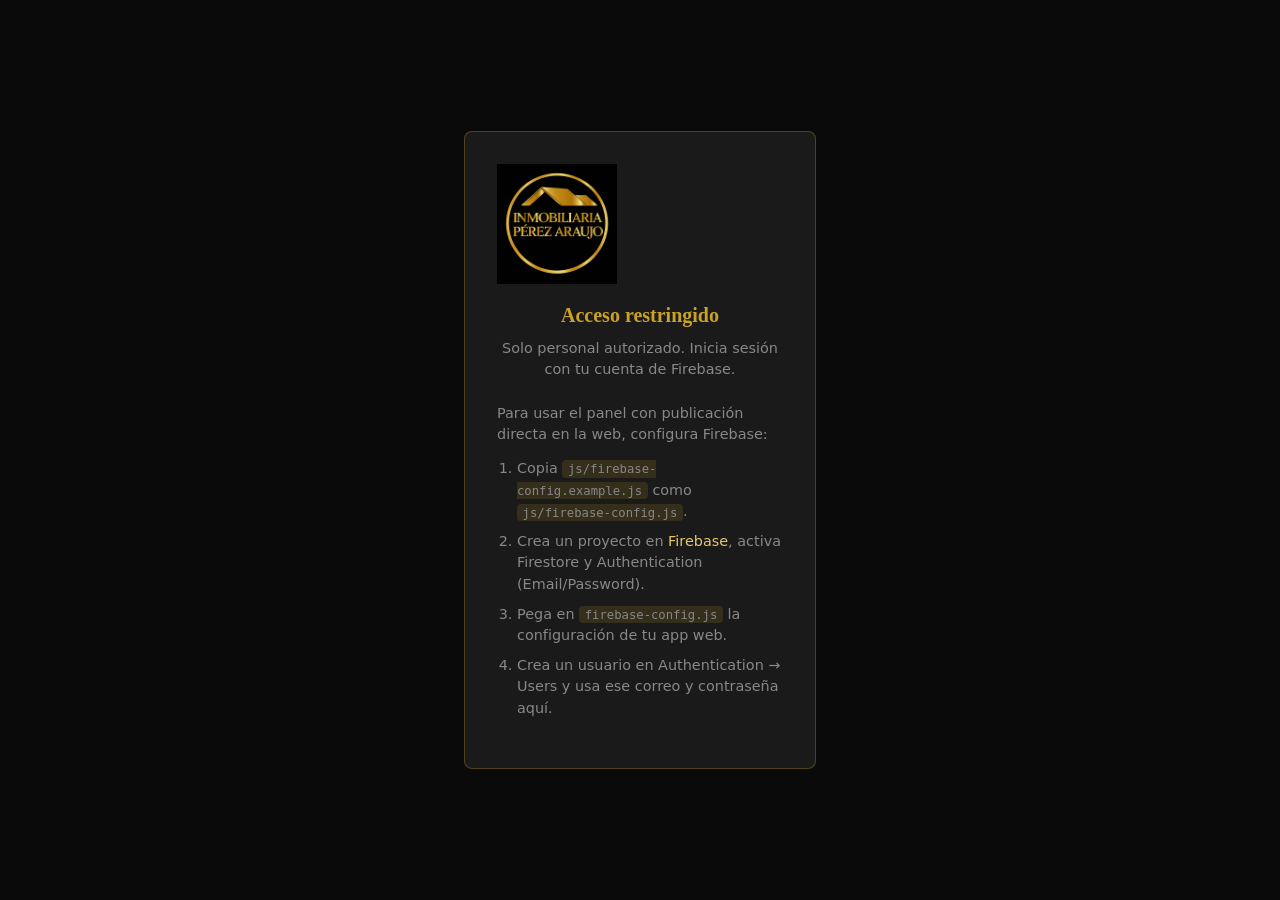
==== pnl-a8f3k2m9.html @ 67e4ae19 "Primer Commit" ====
<!DOCTYPE html>
<html lang="es">
<head>
  <meta charset="UTF-8">
  <meta name="viewport" content="width=device-width, initial-scale=1, viewport-fit=cover">
  <meta name="theme-color" content="#0a0a0a">
  <meta name="robots" content="noindex, nofollow">
  <title>Panel | Inmobiliaria</title>
  <link rel="icon" type="image/png" href="image/logo/PerezAraujoLogo.png">
  <link rel="stylesheet" href="css/styles.css">
  <link rel="stylesheet" href="css/admin.css">
</head>
<body class="admin-body">
  <div id="admin-login" class="admin-login">
    <div class="admin-login__box">
      <img src="image/logo/PerezAraujoLogo.png" alt="" class="admin-login__logo" width="120" height="60">
      <h1 class="admin-login__titulo">Acceso restringido</h1>
      <p class="admin-login__texto">Solo personal autorizado. Inicia sesión con tu cuenta de Firebase.</p>

      <div id="login-firebase-aviso" class="admin-login__aviso oculto">
        <p>Para usar el panel con publicación directa en la web, configura Firebase:</p>
        <ol class="admin-login__pasos">
          <li>Copia <code>js/firebase-config.example.js</code> como <code>js/firebase-config.js</code>.</li>
          <li>Crea un proyecto en <a href="https://console.firebase.google.com" target="_blank" rel="noopener">Firebase</a>, activa Firestore y Authentication (Email/Password).</li>
          <li>Pega en <code>firebase-config.js</code> la configuración de tu app web.</li>
          <li>Crea un usuario en Authentication → Users y usa ese correo y contraseña aquí.</li>
        </ol>
      </div>

      <form id="form-login" class="admin-login__form oculto">
        <label class="label" for="admin-email">Correo</label>
        <input type="email" id="admin-email" class="input" placeholder="correo@ejemplo.com" required autocomplete="email">
        <label class="label" for="admin-password">Contraseña</label>
        <input type="password" id="admin-password" class="input" placeholder="Contraseña" required autocomplete="current-password">
        <button type="submit" class="btn">Entrar</button>
      </form>
      <p id="login-error" class="admin-login__error oculto"></p>
    </div>
  </div>

  <div id="admin-panel" class="admin-panel oculto">
    <header class="admin-header">
      <img src="image/logo/PerezAraujoLogo.png" alt="Pérez Araujo" class="admin-header__logo" width="100" height="50">
      <div class="admin-header__links">
        <a href="index.html" target="_blank" rel="noopener" class="btn btn--sec">Ver web</a>
        <button type="button" id="admin-cerrar" class="btn btn--sec">Cerrar sesión</button>
      </div>
    </header>

    <main class="admin-main">
      <section class="admin-section">
        <h2>Publicar nueva propiedad</h2>
        <p class="admin-info">Los clientes envían el formulario por WhatsApp; tú subes aquí la información, imágenes y videos.</p>
        <form id="form-nueva-propiedad" class="admin-form">
          <label class="label" for="adm-titulo">Título *</label>
          <input type="text" id="adm-titulo" name="titulo" class="input" placeholder="Ej: Casa 3 habitaciones con jardín" required>

          <label class="label" for="adm-tipo">Tipo *</label>
          <select id="adm-tipo" name="tipo" class="input" required>
            <option value="">Seleccione</option>
            <option value="venta">Venta</option>
            <option value="arriendo">Arriendo</option>
          </select>

          <label class="label" id="adm-pais-label">País *</label>
          <div class="filtro-pais-wrap admin-pais-wrap" id="adm-pais-wrap">
            <input type="hidden" name="pais" id="adm-pais" value="Colombia">
            <button type="button" class="filtro-pais-trigger input" id="adm-pais-trigger" aria-haspopup="listbox" aria-expanded="false">
              <span class="filtro-pais-trigger-content" id="adm-pais-trigger-content">
                <img src="https://flagcdn.com/co.svg" alt="" class="filtro-pais-flag" width="24" height="18" aria-hidden="true">
                <span>Colombia</span>
              </span>
            </button>
            <div class="filtro-pais-list oculto" id="adm-pais-list" role="listbox"></div>
          </div>

          <div class="admin-colombia-ubicacion" id="adm-colombia-ubicacion">
            <label class="label" for="adm-departamento">Departamento *</label>
            <select id="adm-departamento" name="departamento" class="input">
              <option value="">Seleccione</option>
            </select>
            <label class="label" for="adm-municipio">Municipio *</label>
            <select id="adm-municipio" name="municipio" class="input">
              <option value="">Seleccione</option>
            </select>
          </div>

          <label class="label" for="adm-precio">Precio</label>
          <input type="text" id="adm-precio" name="precio" class="input" placeholder="Ej: $ 180.000.000 o $ 1.200.000 / mes">

          <label class="label" for="adm-descripcion">Descripción *</label>
          <textarea id="adm-descripcion" name="descripcion" class="input input-area" rows="3" placeholder="Breve descripción de la propiedad..." required></textarea>

          <label class="label" for="adm-imagenes">URLs de imágenes</label>
          <textarea id="adm-imagenes" name="imagenes" class="input input-area" rows="3" placeholder="Una URL por línea (Imgur, Google Photos, o «Copiar dirección de imagen» desde redes)."></textarea>
          <p class="admin-hint">Una URL por línea. La primera es la imagen principal.</p>

          <label class="label" for="adm-video">URL de video (YouTube)</label>
          <input type="url" id="adm-video" name="video" class="input" placeholder="Ej: https://youtu.be/abc123">

          <button type="submit" class="btn btn-enviar">Añadir propiedad</button>
        </form>
      </section>

      <section class="admin-section">
        <h2>Propiedades publicadas</h2>
        <p class="admin-info">Con Firebase configurado, los cambios se ven en la web al instante. También puedes exportar a <code>js/datos.js</code> como respaldo.</p>
        <div class="admin-actions">
          <button type="button" id="btn-exportar" class="btn">Copiar datos para datos.js</button>
        </div>
        <div id="admin-listado" class="admin-listado"></div>
        <div id="admin-exportar-box" class="admin-exportar oculto">
          <label class="label">Contenido para pegar en js/datos.js</label>
          <textarea id="admin-exportar-text" class="input input-area" rows="12" readonly></textarea>
          <p class="admin-hint">Copia todo, abre js/datos.js y reemplaza todo el archivo. Guarda y actualiza la web.</p>
        </div>
      </section>
    </main>
  </div>

  <script src="js/datos.js"></script>
  <script src="js/colombia-data.js"></script>
  <script src="js/PaisesBanderas-data.js"></script>
  <!-- Firebase: opcional. Copia firebase-config.example.js a firebase-config.js y rellena tu proyecto. -->
  <script src="js/firebase-config.js"></script>
  <script src="https://www.gstatic.com/firebasejs/10.7.1/firebase-app-compat.js"></script>
  <script src="https://www.gstatic.com/firebasejs/10.7.1/firebase-auth-compat.js"></script>
  <script src="https://www.gstatic.com/firebasejs/10.7.1/firebase-firestore-compat.js"></script>
  <script src="js/firebase-app.js"></script>
  <script src="js/admin.js"></script>
</body>
</html>
---- css/styles.css ----
/* Inmobiliaria Pérez Araujo - Mobile first, negro y dorado */

:root {
  --negro: #0a0a0a;
  --negro-suave: #1a1a1a;
  --dorado: #c9a227;
  --dorado-claro: #e5c76b;
  --dorado-oscuro: #9a7b1a;
  --blanco: #f5f5f5;
  --gris: #888;
  --touch-min: 44px;
  --radio: 8px;
  --sombra: 0 2px 12px rgba(0,0,0,0.4);
}

*,
*::before,
*::after {
  box-sizing: border-box;
}

html {
  font-size: 16px;
  -webkit-text-size-adjust: 100%;
  scroll-behavior: smooth;
}

body {
  margin: 0;
  font-family: 'Source Sans 3', system-ui, sans-serif;
  background: var(--negro);
  color: var(--blanco);
  line-height: 1.5;
  min-height: 100vh;
  display: flex;
  flex-direction: column;
}

img {
  max-width: 100%;
  height: auto;
  display: block;
}

a {
  color: var(--dorado);
  text-decoration: none;
}
a:hover, a:focus-visible {
  color: var(--dorado-claro);
  text-decoration: underline;
}

/* Header */
.header {
  position: sticky;
  top: 0;
  z-index: 10;
  background: var(--negro);
  border-bottom: 1px solid rgba(201, 162, 39, 0.3);
  padding: 1rem;
  display: flex;
  flex-direction: column;
  align-items: center;
  justify-content: center;
  gap: 0.75rem;
}

.logo-link {
  flex-shrink: 0;
  text-decoration: none;
  display: block;
  text-align: center;
}
.logo {
  max-height: 160px;
  width: auto;
  margin: 0 auto;
  display: block;
  border-radius: 16px;
  border: 2px solid #1a1a1a;
  box-shadow:
    0 8px 24px rgba(0, 0, 0, 0.7),
    0 4px 12px rgba(0, 0, 0, 0.5),
    -2px -2px 8px rgba(255, 255, 255, 0.04),
    inset 0 1px 0 rgba(255, 255, 255, 0.03);
}

.nav {
  display: flex;
  gap: 0.5rem;
  justify-content: center;
}
.nav a {
  padding: 0.5rem 0.75rem;
  min-height: var(--touch-min);
  display: inline-flex;
  align-items: center;
  font-weight: 600;
  font-size: 0.95rem;
}

/* Main */
.main {
  flex: 1;
  padding: 1rem;
  padding-bottom: 5rem;
}
.main-form {
  max-width: 28rem;
  margin: 0 auto;
}

/* Hero */
.hero {
  text-align: center;
  padding: 1.5rem 0 2rem;
  border-bottom: 1px solid rgba(201, 162, 39, 0.2);
}
.hero h1 {
  font-family: 'Libre Baskerville', serif;
  font-size: 1.75rem;
  color: var(--dorado);
  margin: 0 0 0.5rem;
}
.hero p {
  margin: 0;
  color: var(--gris);
  font-size: 1rem;
}
.hero-chico .hero h1 { font-size: 1.5rem; }
.hero-chico { padding: 1rem 0 1.5rem; }

/* Video YouTube (reproductor incrustado) */
.video-youtube {
  margin: 1rem 0 1.5rem;
}
.video-youtube__wrap {
  position: relative;
  width: 100%;
  max-width: 640px;
  margin: 0 auto;
  aspect-ratio: 16 / 9;
  border-radius: var(--radio);
  overflow: hidden;
  background: var(--negro-suave);
  box-shadow: var(--sombra);
}
.video-youtube__iframe {
  position: absolute;
  top: 0;
  left: 0;
  width: 100%;
  height: 100%;
  border: none;
}
.video-youtube__link {
  display: block;
  text-decoration: none;
  color: var(--blanco);
  max-width: 640px;
  margin: 0 auto;
}
.video-youtube__link:hover {
  color: var(--dorado-claro);
}
.video-youtube__link:hover .video-youtube__play {
  background: rgba(201, 162, 39, 0.95);
  transform: scale(1.1);
}
.video-youtube__thumb {
  display: block;
  width: 100%;
  height: 100%;
  object-fit: cover;
}
.video-youtube__play {
  position: absolute;
  top: 50%;
  left: 50%;
  transform: translate(-50%, -50%);
  width: 68px;
  height: 68px;
  border-radius: 50%;
  background: rgba(255, 0, 0, 0.9);
  color: #fff;
  display: flex;
  align-items: center;
  justify-content: center;
  font-size: 1.75rem;
  padding-left: 6px;
  transition: background 0.2s, transform 0.2s;
}
.video-youtube__label {
  display: block;
  text-align: center;
  font-size: 0.9rem;
  margin-top: 0.5rem;
}
.video-youtube.oculto {
  display: none;
}

/* Buscar / Filtros */
.buscar {
  margin-bottom: 1.5rem;
}
.buscar h2,
.listado h2,
.contacto h2 {
  font-family: 'Libre Baskerville', serif;
  font-size: 1.25rem;
  color: var(--dorado);
  margin: 0 0 1rem;
}

.filtros {
  display: grid;
  gap: 0.75rem;
}
.filtro-colombia-ubicacion {
  display: contents;
}
.filtro-colombia-ubicacion.oculto {
  display: none;
}
.filtro-pais-wrap {
  position: relative;
}
.filtro-pais-trigger {
  width: 100%;
  min-height: var(--touch-min);
  padding: 0.6rem 0.75rem;
  font-size: 1rem;
  font-family: inherit;
  color: var(--blanco);
  background: var(--negro-suave);
  border: 1px solid rgba(201, 162, 39, 0.4);
  border-radius: var(--radio);
  cursor: pointer;
  text-align: left;
  display: flex;
  align-items: center;
  -webkit-appearance: none;
  appearance: none;
  background-image: url("data:image/svg+xml,%3Csvg xmlns='http://www.w3.org/2000/svg' width='12' height='12' fill='%23c9a227' viewBox='0 0 16 16'%3E%3Cpath d='M8 11L3 6h10l-5 5z'/%3E%3C/svg%3E");
  background-repeat: no-repeat;
  background-position: right 0.75rem center;
  padding-right: 2.25rem;
}
.filtro-pais-trigger-content {
  display: flex;
  align-items: center;
  gap: 0.5rem;
}
.filtro-pais-flag {
  flex-shrink: 0;
  display: block;
  border-radius: 2px;
}
.filtro-pais-list {
  position: absolute;
  top: 100%;
  left: 0;
  right: 0;
  margin-top: 2px;
  max-height: 280px;
  overflow-y: auto;
  background: var(--negro-suave);
  border: 1px solid rgba(201, 162, 39, 0.4);
  border-radius: var(--radio);
  z-index: 10;
  box-shadow: var(--sombra);
}
.filtro-pais-item {
  display: flex;
  align-items: center;
  gap: 0.5rem;
  padding: 0.5rem 0.75rem;
  cursor: pointer;
  color: var(--blanco);
  font-size: 1rem;
  border-bottom: 1px solid rgba(255,255,255,0.06);
}
.filtro-pais-item:last-child {
  border-bottom: none;
}
.filtro-pais-item:hover {
  background: rgba(201, 162, 39, 0.15);
}
.label {
  display: block;
  font-size: 0.9rem;
  font-weight: 600;
  color: var(--blanco);
}
.input {
  width: 100%;
  min-height: var(--touch-min);
  padding: 0.6rem 0.75rem;
  font-size: 1rem;
  font-family: inherit;
  color: var(--blanco);
  background: var(--negro-suave);
  border: 1px solid rgba(201, 162, 39, 0.4);
  border-radius: var(--radio);
  -webkit-appearance: none;
  appearance: none;
  background-image: url("data:image/svg+xml,%3Csvg xmlns='http://www.w3.org/2000/svg' width='12' height='12' fill='%23c9a227' viewBox='0 0 16 16'%3E%3Cpath d='M8 11L3 6h10l-5 5z'/%3E%3C/svg%3E");
  background-repeat: no-repeat;
  background-position: right 0.75rem center;
  padding-right: 2.25rem;
}
select.input {
  cursor: pointer;
}
input.input {
  background-image: none;
  padding-right: 0.75rem;
}
.input::placeholder {
  color: var(--gris);
}
.input:focus {
  outline: 2px solid var(--dorado);
  outline-offset: 2px;
}

.input-area {
  min-height: 6rem;
  resize: vertical;
}

.btn {
  min-height: var(--touch-min);
  padding: 0.75rem 1.25rem;
  font-size: 1rem;
  font-weight: 600;
  font-family: inherit;
  color: var(--negro);
  background: var(--dorado);
  border: none;
  border-radius: var(--radio);
  cursor: pointer;
  display: inline-flex;
  align-items: center;
  justify-content: center;
  text-decoration: none;
  transition: background 0.2s, color 0.2s;
}
.btn:hover, .btn:focus-visible {
  background: var(--dorado-claro);
  color: var(--negro);
  outline: none;
}
.btn-buscar {
  margin-top: 0.25rem;
}

/* Listado propiedades */
.resultados-info {
  font-size: 0.9rem;
  color: var(--gris);
  margin: -0.5rem 0 1rem;
}

.grid-propiedades {
  display: grid;
  gap: 1rem;
}

.tarjeta {
  background: var(--negro-suave);
  border: 1px solid rgba(201, 162, 39, 0.25);
  border-radius: var(--radio);
  overflow: hidden;
  box-shadow: var(--sombra);
}
.tarjeta-imagen {
  aspect-ratio: 16/10;
  background: var(--negro);
  display: flex;
  align-items: center;
  justify-content: center;
  color: var(--gris);
  font-size: 2.5rem;
}
.tarjeta-cuerpo {
  padding: 1rem;
}
.tarjeta-tipo {
  font-size: 0.75rem;
  text-transform: uppercase;
  letter-spacing: 0.05em;
  color: var(--dorado);
  margin-bottom: 0.25rem;
}
.tarjeta-titulo {
  font-family: 'Libre Baskerville', serif;
  font-size: 1.1rem;
  margin: 0 0 0.5rem;
  color: var(--blanco);
}
.tarjeta-ubicacion {
  font-size: 0.9rem;
  color: var(--gris);
  margin-bottom: 0.5rem;
}
.tarjeta-precio {
  font-weight: 700;
  color: var(--dorado);
  margin-bottom: 0.5rem;
}
.tarjeta-video {
  display: inline-block;
  font-size: 0.9rem;
  color: var(--dorado-claro);
  margin-bottom: 0.75rem;
  text-decoration: none;
}
.tarjeta-video:hover {
  color: var(--dorado);
  text-decoration: underline;
}
.tarjeta .btn {
  width: 100%;
}

.oculto {
  display: none !important;
}

.sin-resultados {
  text-align: center;
  padding: 2rem 1rem;
  color: var(--gris);
}
.sin-resultados .btn {
  margin-top: 1rem;
}

/* Quiénes somos */
.quienes-somos {
  margin-top: 2rem;
  padding-top: 1.5rem;
  border-top: 1px solid rgba(201, 162, 39, 0.2);
}
.quienes-somos h2 {
  font-family: 'Libre Baskerville', serif;
  font-size: 1.25rem;
  color: var(--dorado);
  margin: 0 0 1rem;
}
.quienes-somos__texto {
  color: var(--blanco);
  font-size: 1rem;
  line-height: 1.5;
  margin: 0 0 1rem;
}
.quienes-somos__cta {
  color: var(--gris);
  font-size: 0.95rem;
  margin: 0 0 1rem;
}
.quienes-somos .btn {
  display: inline-block;
}
.quienes-somos__redes {
  margin-top: 1.5rem;
}

/* Contacto (reservado para otras páginas si se necesita) */
.contacto {
  margin-top: 2rem;
  padding-top: 1.5rem;
  border-top: 1px solid rgba(201, 162, 39, 0.2);
}
.contacto-links {
  display: flex;
  flex-direction: column;
  gap: 0.75rem;
}
.contacto-item {
  min-height: var(--touch-min);
  display: flex;
  align-items: center;
  gap: 0.75rem;
  padding: 0.5rem 0;
  color: var(--blanco);
  text-decoration: none;
  border-radius: var(--radio);
}
.contacto-item:hover, .contacto-item:focus-visible {
  color: var(--dorado-claro);
  text-decoration: none;
  background: rgba(201, 162, 39, 0.1);
}
.contacto-item .icon {
  font-size: 1.25rem;
  width: 2rem;
  text-align: center;
}
.contacto-whatsapp {
  color: var(--dorado);
  font-weight: 600;
}

/* FAB WhatsApp */
.fab-whatsapp {
  position: fixed;
  bottom: 1.25rem;
  right: 1.25rem;
  width: 56px;
  height: 56px;
  border-radius: 50%;
  background: #25d366;
  color: #fff;
  display: flex;
  align-items: center;
  justify-content: center;
  font-size: 1.75rem;
  box-shadow: 0 4px 16px rgba(37, 211, 102, 0.5);
  z-index: 20;
  text-decoration: none;
  transition: transform 0.2s, box-shadow 0.2s;
}
.fab-whatsapp span {
  font-size: 0;
  line-height: 0;
}
.fab-whatsapp::after {
  content: "💬";
  font-size: 1.75rem;
}
.fab-whatsapp:hover, .fab-whatsapp:focus-visible {
  transform: scale(1.05);
  box-shadow: 0 6px 20px rgba(37, 211, 102, 0.6);
  color: #fff;
  text-decoration: none;
}

/* Botón instalar app (Android / navegadores que soportan PWA) */
.install-btn {
  position: fixed;
  top: 0.75rem;
  right: 1.25rem;
  min-height: 32px;
  padding: 0.4rem 0.9rem;
  border-radius: 999px;
  border: none;
  background: linear-gradient(135deg, var(--dorado-claro), var(--dorado-oscuro));
  color: var(--negro);
  font-weight: 700;
  font-size: 0.85rem;
  box-shadow: 0 3px 10px rgba(0, 0, 0, 0.55);
  display: flex;
  align-items: center;
  justify-content: center;
  z-index: 25;
}
.install-btn:hover,
.install-btn:focus-visible {
  background: linear-gradient(135deg, var(--dorado), var(--dorado-oscuro));
  color: var(--negro);
  outline: none;
}

/* Banner instrucciones iOS */
.ios-install-banner {
  position: fixed;
  top: 0;
  left: 0;
  right: 0;
  background: radial-gradient(circle at top, rgba(229, 199, 107, 0.35), rgba(10, 10, 10, 0.98));
  border-bottom: 1px solid rgba(229, 199, 107, 0.5);
  color: var(--blanco);
  padding: 0.75rem 1rem;
  display: flex;
  align-items: flex-start;
  justify-content: space-between;
  gap: 0.75rem;
  transform: translateY(-100%);
  transition: transform 0.3s ease-out;
  z-index: 30;
  font-size: 0.85rem;
}
.ios-install-banner--show {
  transform: translateY(0);
}
.ios-install-banner__content {
  max-width: 80%;
}
.ios-install-banner__title {
  margin: 0 0 0.25rem;
  font-weight: 700;
  color: var(--dorado-claro);
}
.ios-install-banner__steps {
  margin: 0;
  padding-left: 1.1rem;
}
.ios-install-banner__steps li {
  margin-bottom: 0.15rem;
}
.ios-install-banner__close {
  border: none;
  background: transparent;
  color: var(--blanco);
  font-size: 0.85rem;
  font-weight: 600;
  padding: 0.2rem 0.4rem;
}

/* Footer */
.footer {
  background: var(--negro-suave);
  border-top: 1px solid rgba(201, 162, 39, 0.2);
  padding: 1.25rem 1rem;
  text-align: center;
}
.footer-logo {
  max-height: 140px;
  width: auto;
  margin: 0 auto 0.75rem;
  opacity: 0.9;
  display: block;
  border-radius: 16px;
  border: 2px solid #1a1a1a;
  box-shadow:
    0 8px 24px rgba(0, 0, 0, 0.7),
    0 4px 12px rgba(0, 0, 0, 0.5),
    -2px -2px 8px rgba(255, 255, 255, 0.04),
    inset 0 1px 0 rgba(255, 255, 255, 0.03);
}
.footer p {
  margin: 0;
  font-size: 0.85rem;
  color: var(--gris);
}

/* Form publicar */
.form-publicar {
  display: grid;
  gap: 0.75rem;
}
.form-publicar .label { margin-bottom: 0; }
.checkbox-label {
  display: flex;
  align-items: flex-start;
  gap: 0.5rem;
  font-size: 0.9rem;
  color: var(--blanco);
  cursor: pointer;
  margin: 0.25rem 0 0;
}
.checkbox-label input[type="checkbox"] {
  margin-top: 0.25rem;
  width: 1.1rem;
  height: 1.1rem;
  accent-color: var(--dorado);
  flex-shrink: 0;
}
.checkbox-label a {
  color: var(--dorado-claro);
  text-decoration: underline;
}
.checkbox-label a:hover {
  color: var(--dorado);
}
.form-nota {
  font-size: 0.9rem;
  color: var(--gris);
  margin: 0.5rem 0 0;
}
.btn-enviar {
  margin-top: 0.5rem;
}

/* Tablet y desktop */
@media (min-width: 600px) {
  .header {
    flex-direction: row;
    justify-content: center;
    position: relative;
  }
  .header .nav {
    position: absolute;
    right: 1rem;
    top: 50%;
    transform: translateY(-50%);
  }
  .logo {
    max-height: 140px;
  }
  .main {
    padding: 1.5rem 2rem 6rem;
    max-width: 900px;
    margin: 0 auto;
  }
  .hero h1 { font-size: 2rem; }
  .grid-propiedades {
    grid-template-columns: repeat(2, 1fr);
  }
  .filtros {
    grid-template-columns: 1fr 1fr auto;
    align-items: end;
  }
  .filtros .label { grid-column: span 1; }
  .filtros .input { grid-column: span 1; }
  .filtros #filtro-ciudad { grid-column: 1; }
  .filtros #filtro-municipio { grid-column: 2; }
  .filtros #filtro-tipo { grid-column: 1; }
  .filtros .btn-buscar { grid-column: 1 / -1; max-width: 12rem; }
}

@media (min-width: 900px) {
  .logo {
    max-height: 160px;
  }
  .footer-logo {
    max-height: 130px;
  }
  .grid-propiedades {
    grid-template-columns: repeat(3, 1fr);
  }
}
---- css/admin.css ----
/* Panel administrador - no enlazado desde la web */

.admin-body {
  background: var(--negro);
  min-height: 100vh;
}

.admin-login {
  display: flex;
  align-items: center;
  justify-content: center;
  min-height: 100vh;
  padding: 1.5rem;
}
.admin-login__box {
  max-width: 22rem;
  width: 100%;
  background: var(--negro-suave);
  border: 1px solid rgba(201, 162, 39, 0.3);
  border-radius: var(--radio);
  padding: 2rem;
  text-align: center;
}
.admin-login__logo {
  margin-bottom: 1rem;
  opacity: 0.95;
}
.admin-login__titulo {
  font-family: 'Libre Baskerville', serif;
  font-size: 1.25rem;
  color: var(--dorado);
  margin: 0 0 0.5rem;
}
.admin-login__texto {
  font-size: 0.9rem;
  color: var(--gris);
  margin: 0 0 1.5rem;
  line-height: 1.4;
}
.admin-login__form .label {
  text-align: left;
}
.admin-login__form .input {
  margin-bottom: 0.75rem;
}
.admin-login__form .btn {
  width: 100%;
  margin-top: 0.5rem;
}
.admin-login__error {
  color: #e74c3c;
  font-size: 0.9rem;
  margin-top: 1rem;
}
.admin-login__aviso {
  text-align: left;
  font-size: 0.9rem;
  color: var(--gris);
  line-height: 1.5;
  margin: 0 0 1rem;
}
.admin-login__aviso p {
  margin: 0 0 0.75rem;
}
.admin-login__pasos {
  margin: 0 0 0 1.25rem;
  padding: 0;
}
.admin-login__pasos li {
  margin-bottom: 0.5rem;
}
.admin-login__aviso code {
  background: rgba(201, 162, 39, 0.15);
  padding: 0.1rem 0.35rem;
  border-radius: 4px;
  font-size: 0.85em;
}
.admin-login__aviso a {
  color: var(--dorado-claro);
}
.admin-login__form.oculto {
  display: none;
}
.admin-login__aviso.oculto {
  display: none;
}

.admin-panel {
  max-width: 50rem;
  margin: 0 auto;
  padding-bottom: 3rem;
}
.admin-header {
  display: flex;
  align-items: center;
  justify-content: space-between;
  padding: 1rem 1.5rem;
  background: var(--negro-suave);
  border-bottom: 1px solid rgba(201, 162, 39, 0.2);
}
.admin-header__logo {
  height: 40px;
  width: auto;
}
.admin-header__links {
  display: flex;
  gap: 0.75rem;
}
.admin-header__links .btn {
  padding: 0.5rem 1rem;
  font-size: 0.9rem;
}

.admin-main {
  padding: 1.5rem;
}
.admin-section {
  margin-bottom: 2rem;
}
.admin-section h2 {
  font-family: 'Libre Baskerville', serif;
  font-size: 1.2rem;
  color: var(--dorado);
  margin: 0 0 0.75rem;
}
.admin-info {
  font-size: 0.9rem;
  color: var(--gris);
  margin: 0 0 1rem;
  line-height: 1.4;
}
.admin-info code {
  background: rgba(201, 162, 39, 0.15);
  padding: 0.15rem 0.4rem;
  border-radius: 4px;
  font-size: 0.85em;
}
.admin-form .label {
  margin-top: 0.5rem;
}
.admin-form .label:first-of-type {
  margin-top: 0;
}
.admin-form .input,
.admin-form .input-area {
  margin-bottom: 0.5rem;
}
.admin-form .btn-enviar {
  margin-top: 1rem;
}
.admin-hint {
  font-size: 0.8rem;
  color: var(--gris);
  margin: -0.25rem 0 0.5rem;
}
.admin-pais-wrap {
  margin-bottom: 0.5rem;
}
.admin-colombia-ubicacion.oculto {
  display: none;
}

.admin-actions {
  margin-bottom: 1rem;
}
.admin-listado {
  display: flex;
  flex-direction: column;
  gap: 0.75rem;
}
.admin-item {
  display: flex;
  align-items: center;
  gap: 1rem;
  padding: 0.75rem;
  background: var(--negro-suave);
  border: 1px solid rgba(201, 162, 39, 0.2);
  border-radius: var(--radio);
  flex-wrap: wrap;
}
.admin-item__preview {
  width: 80px;
  height: 56px;
  border-radius: 4px;
  overflow: hidden;
  background: rgba(0,0,0,0.3);
  flex-shrink: 0;
}
.admin-item__img {
  width: 100%;
  height: 100%;
  object-fit: cover;
}
.admin-item__sin-img {
  display: flex;
  align-items: center;
  justify-content: center;
  width: 100%;
  height: 100%;
  font-size: 0.7rem;
  color: var(--gris);
}
.admin-item__info {
  flex: 1;
  min-width: 0;
  font-size: 0.9rem;
  color: var(--blanco);
}
.admin-item__info strong {
  display: block;
  margin-bottom: 0.25rem;
}
.admin-item__video {
  font-size: 0.8rem;
  color: var(--dorado);
}
.admin-item__del {
  flex-shrink: 0;
  padding: 0.4rem 0.75rem;
  font-size: 0.85rem;
  background: rgba(231, 76, 60, 0.2);
  color: #e74c3c;
  border: 1px solid rgba(231, 76, 60, 0.4);
}
.admin-item__del:hover {
  background: rgba(231, 76, 60, 0.35);
}
.admin-vacio {
  color: var(--gris);
  font-size: 0.95rem;
  padding: 1rem 0;
}
.admin-exportar {
  margin-top: 1rem;
}
.admin-exportar .input-area {
  font-family: monospace;
  font-size: 0.8rem;
  margin-top: 0.5rem;
}

.btn--sec {
  background: transparent;
  border: 1px solid rgba(201, 162, 39, 0.5);
  color: var(--dorado-claro);
}
.btn--sec:hover {
  background: rgba(201, 162, 39, 0.15);
}
.btn--danger:hover {
  background: rgba(231, 76, 60, 0.35);
}
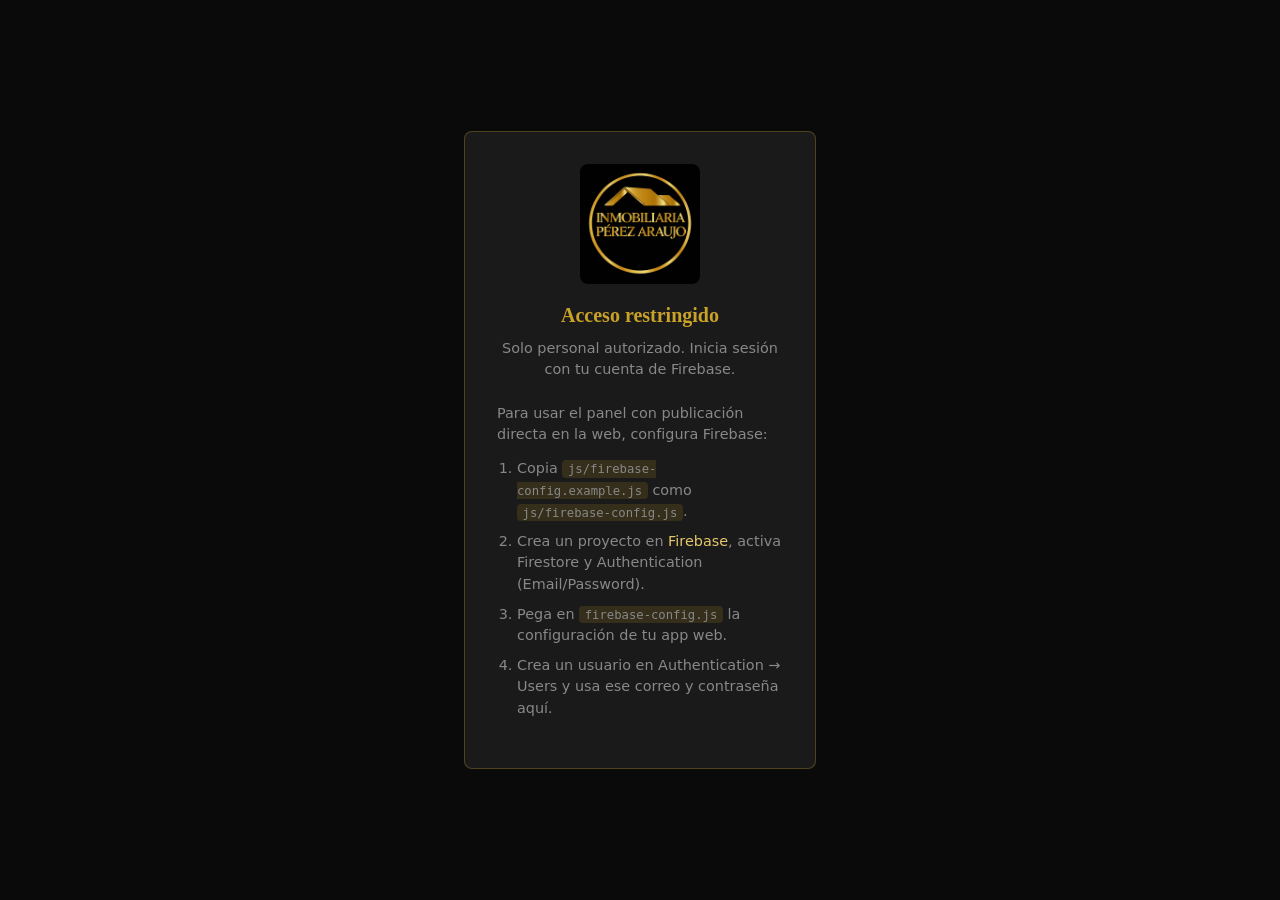
==== commit da982d02: "Segundo Commit" ====
--- a/pnl-a8f3k2m9.html
+++ b/pnl-a8f3k2m9.html
@@ -5,8 +5,13 @@
   <meta name="viewport" content="width=device-width, initial-scale=1, viewport-fit=cover">
   <meta name="theme-color" content="#0a0a0a">
   <meta name="robots" content="noindex, nofollow">
+  <meta name="apple-mobile-web-app-capable" content="yes">
+  <meta name="apple-mobile-web-app-status-bar-style" content="black-translucent">
+  <meta name="apple-mobile-web-app-title" content="Administrador">
   <title>Panel | Inmobiliaria</title>
   <link rel="icon" type="image/png" href="image/logo/PerezAraujoLogo.png">
+  <link rel="apple-touch-icon" href="image/logo/PerezAraujoLogo.png">
+  <link rel="manifest" href="manifest-admin.json">
   <link rel="stylesheet" href="css/styles.css">
   <link rel="stylesheet" href="css/admin.css">
 </head>
@@ -61,6 +66,11 @@
             <option value="venta">Venta</option>
             <option value="arriendo">Arriendo</option>
           </select>
+
+          <label class="checkbox-label admin-arriendo-por-dia-wrap oculto" id="adm-arriendo-por-dia-wrap">
+            <input type="checkbox" name="arriendo_por_dia" id="adm-arriendo-por-dia" value="1">
+            <span>Disponible por día (habitación, cabaña, apartamento temporal, etc.)</span>
+          </label>
 
           <label class="label" id="adm-pais-label">País *</label>
           <div class="filtro-pais-wrap admin-pais-wrap" id="adm-pais-wrap">
@@ -118,6 +128,8 @@
     </main>
   </div>
 
+  <button type="button" class="install-btn" id="admin-install-btn" aria-label="Instalar aplicación">Instalar app</button>
+
   <script src="js/datos.js"></script>
   <script src="js/colombia-data.js"></script>
   <script src="js/PaisesBanderas-data.js"></script>
@@ -128,5 +140,43 @@
   <script src="https://www.gstatic.com/firebasejs/10.7.1/firebase-firestore-compat.js"></script>
   <script src="js/firebase-app.js"></script>
   <script src="js/admin.js"></script>
+  <script>
+    (function () {
+      if ('serviceWorker' in navigator) {
+        window.addEventListener('load', function () {
+          navigator.serviceWorker.register('./sw.js').catch(function () {});
+        });
+      }
+
+      var adminInstallBtn = document.getElementById('admin-install-btn');
+      var deferredPrompt = null;
+      var isAndroid = /android/i.test(navigator.userAgent || '');
+
+      window.addEventListener('beforeinstallprompt', function (e) {
+        e.preventDefault();
+        deferredPrompt = e;
+        if (adminInstallBtn) adminInstallBtn.style.display = '';
+      });
+
+      if (adminInstallBtn) {
+        if (!isAndroid) adminInstallBtn.style.display = 'none';
+        else if (!deferredPrompt) adminInstallBtn.style.display = '';
+        adminInstallBtn.addEventListener('click', function () {
+          if (deferredPrompt) {
+            adminInstallBtn.disabled = true;
+            deferredPrompt.prompt();
+            deferredPrompt.userChoice.then(function () {
+              deferredPrompt = null;
+              adminInstallBtn.disabled = false;
+            }).catch(function () {
+              adminInstallBtn.disabled = false;
+            });
+          } else {
+            window.alert('Para instalar: menú del navegador → Añadir a pantalla de inicio');
+          }
+        });
+      }
+    })();
+  </script>
 </body>
 </html>
--- a/css/styles.css
+++ b/css/styles.css
@@ -73,7 +73,7 @@
   text-align: center;
 }
 .logo {
-  max-height: 160px;
+  max-height: 220px;
   width: auto;
   margin: 0 auto;
   display: block;
@@ -384,6 +384,41 @@
   justify-content: center;
   color: var(--gris);
   font-size: 2.5rem;
+  position: relative;
+}
+.tarjeta-imagen-link {
+  display: block;
+  text-decoration: none;
+  color: inherit;
+}
+.tarjeta-imagen-link:hover,
+.tarjeta-imagen-link:focus-visible {
+  text-decoration: none;
+}
+.tarjeta-imagen-link .tarjeta-imagen img {
+  width: 100%;
+  height: 100%;
+  object-fit: cover;
+}
+.tarjeta-n-fotos {
+  position: absolute;
+  bottom: 0.5rem;
+  right: 0.5rem;
+  padding: 0.2rem 0.5rem;
+  font-size: 0.75rem;
+  font-weight: 600;
+  background: rgba(0, 0, 0, 0.75);
+  color: var(--dorado-claro);
+  border-radius: 4px;
+}
+.tarjeta-titulo-link {
+  color: inherit;
+  text-decoration: none;
+}
+.tarjeta-titulo-link:hover,
+.tarjeta-titulo-link:focus-visible {
+  color: var(--dorado-claro);
+  text-decoration: underline;
 }
 .tarjeta-cuerpo {
   padding: 1rem;
@@ -426,6 +461,38 @@
   width: 100%;
 }
 
+.tarjeta-por-dia {
+  margin-top: 0.75rem;
+  padding-top: 0.75rem;
+  border-top: 1px solid rgba(201, 162, 39, 0.2);
+  display: grid;
+  gap: 0.35rem;
+}
+.tarjeta-por-dia__label {
+  font-size: 0.8rem;
+  color: var(--gris);
+  display: block;
+  margin-top: 0.25rem;
+}
+.tarjeta-por-dia__label:first-of-type {
+  margin-top: 0;
+}
+.tarjeta-por-dia__input {
+  width: 100%;
+  padding: 0.4rem 0.5rem;
+  font-size: 0.9rem;
+  border: 1px solid rgba(201, 162, 39, 0.3);
+  border-radius: 4px;
+  background: var(--negro);
+  color: var(--blanco);
+  box-sizing: border-box;
+}
+.tarjeta-por-dia .btn-whatsapp-por-dia {
+  margin-top: 0.5rem;
+  width: 100%;
+  cursor: pointer;
+}
+
 .oculto {
   display: none !important;
 }
@@ -437,6 +504,177 @@
 }
 .sin-resultados .btn {
   margin-top: 1rem;
+}
+
+/* Página detalle propiedad */
+.main-detalle {
+  max-width: 720px;
+  margin: 0 auto;
+}
+.detalle-cargando,
+.detalle-no-encontrado {
+  text-align: center;
+  padding: 2rem 1rem;
+  color: var(--gris);
+}
+.detalle-no-encontrado .btn {
+  margin-top: 1rem;
+}
+.detalle-wrap {
+  padding-bottom: 2rem;
+}
+.detalle-volver {
+  display: inline-block;
+  margin-bottom: 1rem;
+  font-size: 0.95rem;
+}
+.detalle-galeria {
+  margin-bottom: 1.5rem;
+  border-radius: var(--radio);
+  overflow: hidden;
+  background: var(--negro-suave);
+  border: 1px solid rgba(201, 162, 39, 0.25);
+}
+.detalle-galeria__principal {
+  position: relative;
+  aspect-ratio: 16/10;
+  background: var(--negro);
+}
+.detalle-galeria__img {
+  width: 100%;
+  height: 100%;
+  object-fit: cover;
+  display: block;
+}
+.detalle-galeria__placeholder {
+  width: 100%;
+  height: 100%;
+  display: flex;
+  align-items: center;
+  justify-content: center;
+  font-size: 4rem;
+  color: var(--gris);
+}
+.detalle-galeria__btn {
+  position: absolute;
+  top: 50%;
+  transform: translateY(-50%);
+  width: 44px;
+  height: 44px;
+  border: none;
+  border-radius: 50%;
+  background: rgba(0, 0, 0, 0.6);
+  color: var(--blanco);
+  font-size: 1.5rem;
+  line-height: 1;
+  cursor: pointer;
+  display: flex;
+  align-items: center;
+  justify-content: center;
+  padding: 0;
+  transition: background 0.2s;
+}
+.detalle-galeria__btn:hover,
+.detalle-galeria__btn:focus-visible {
+  background: rgba(201, 162, 39, 0.9);
+  color: var(--negro);
+  outline: none;
+}
+.detalle-galeria__btn--prev {
+  left: 0.5rem;
+}
+.detalle-galeria__btn--next {
+  right: 0.5rem;
+}
+.detalle-galeria__dots {
+  position: absolute;
+  bottom: 0.75rem;
+  left: 0;
+  right: 0;
+  display: flex;
+  justify-content: center;
+  gap: 0.35rem;
+}
+.detalle-galeria__dot {
+  width: 8px;
+  height: 8px;
+  border-radius: 50%;
+  border: none;
+  padding: 0;
+  background: rgba(255, 255, 255, 0.5);
+  cursor: pointer;
+  transition: background 0.2s;
+}
+.detalle-galeria__dot:hover {
+  background: rgba(255, 255, 255, 0.8);
+}
+.detalle-galeria__dot--active {
+  background: var(--dorado);
+}
+.detalle-info {
+  padding: 0 0.25rem;
+}
+.detalle-tipo {
+  font-size: 0.75rem;
+  text-transform: uppercase;
+  letter-spacing: 0.05em;
+  color: var(--dorado);
+  display: block;
+  margin-bottom: 0.25rem;
+}
+.detalle-titulo {
+  font-family: 'Libre Baskerville', serif;
+  font-size: 1.5rem;
+  color: var(--blanco);
+  margin: 0 0 0.5rem;
+}
+.detalle-ubicacion {
+  font-size: 1rem;
+  color: var(--gris);
+  margin: 0 0 0.5rem;
+}
+.detalle-precio {
+  font-weight: 700;
+  font-size: 1.1rem;
+  color: var(--dorado);
+  margin: 0 0 1rem;
+}
+.detalle-descripcion {
+  font-size: 1rem;
+  line-height: 1.6;
+  color: var(--blanco);
+  margin-bottom: 1.25rem;
+  white-space: pre-wrap;
+}
+.detalle-video {
+  margin: 1.5rem 0;
+}
+.detalle-video h3 {
+  font-family: 'Libre Baskerville', serif;
+  font-size: 1.1rem;
+  color: var(--dorado);
+  margin: 0 0 0.75rem;
+}
+.detalle-video__wrap {
+  position: relative;
+  width: 100%;
+  aspect-ratio: 16 / 9;
+  border-radius: var(--radio);
+  overflow: hidden;
+  background: var(--negro-suave);
+}
+.detalle-video__iframe {
+  position: absolute;
+  top: 0;
+  left: 0;
+  width: 100%;
+  height: 100%;
+  border: none;
+}
+.detalle-whatsapp {
+  margin-top: 0.5rem;
+  width: 100%;
+  max-width: 20rem;
 }
 
 /* Quiénes somos */
@@ -503,40 +741,6 @@
 .contacto-whatsapp {
   color: var(--dorado);
   font-weight: 600;
-}
-
-/* FAB WhatsApp */
-.fab-whatsapp {
-  position: fixed;
-  bottom: 1.25rem;
-  right: 1.25rem;
-  width: 56px;
-  height: 56px;
-  border-radius: 50%;
-  background: #25d366;
-  color: #fff;
-  display: flex;
-  align-items: center;
-  justify-content: center;
-  font-size: 1.75rem;
-  box-shadow: 0 4px 16px rgba(37, 211, 102, 0.5);
-  z-index: 20;
-  text-decoration: none;
-  transition: transform 0.2s, box-shadow 0.2s;
-}
-.fab-whatsapp span {
-  font-size: 0;
-  line-height: 0;
-}
-.fab-whatsapp::after {
-  content: "💬";
-  font-size: 1.75rem;
-}
-.fab-whatsapp:hover, .fab-whatsapp:focus-visible {
-  transform: scale(1.05);
-  box-shadow: 0 6px 20px rgba(37, 211, 102, 0.6);
-  color: #fff;
-  text-decoration: none;
 }
 
 /* Botón instalar app (Android / navegadores que soportan PWA) */
@@ -637,6 +841,29 @@
   font-size: 0.85rem;
   color: var(--gris);
 }
+.footer-dev {
+  margin-top: 0.5rem !important;
+  font-size: 1rem !important;
+  color: var(--gris);
+  opacity: 0.9;
+}
+.footer-dev-wa {
+  display: inline-flex;
+  align-items: center;
+  margin-left: 0.35rem;
+  color: #25d366;
+  text-decoration: none;
+  transition: opacity 0.2s;
+}
+.footer-dev-wa:hover,
+.footer-dev-wa:focus-visible {
+  opacity: 0.9;
+  color: #25d366;
+}
+.footer-dev-wa__icon {
+  width: 1.4rem;
+  height: 1.4rem;
+}
 
 /* Form publicar */
 .form-publicar {
@@ -690,7 +917,7 @@
     transform: translateY(-50%);
   }
   .logo {
-    max-height: 140px;
+    max-height: 200px;
   }
   .main {
     padding: 1.5rem 2rem 6rem;
@@ -715,7 +942,7 @@
 
 @media (min-width: 900px) {
   .logo {
-    max-height: 160px;
+    max-height: 240px;
   }
   .footer-logo {
     max-height: 130px;
--- a/css/admin.css
+++ b/css/admin.css
@@ -22,8 +22,12 @@
   text-align: center;
 }
 .admin-login__logo {
+  display: block;
+  margin-left: auto;
+  margin-right: auto;
   margin-bottom: 1rem;
   opacity: 0.95;
+  border-radius: var(--radio);
 }
 .admin-login__titulo {
   font-family: 'Libre Baskerville', serif;
@@ -214,6 +218,11 @@
   font-size: 0.8rem;
   color: var(--dorado);
 }
+.admin-item__por-dia {
+  font-size: 0.75rem;
+  color: var(--gris);
+  font-weight: normal;
+}
 .admin-item__del {
   flex-shrink: 0;
   padding: 0.4rem 0.75rem;
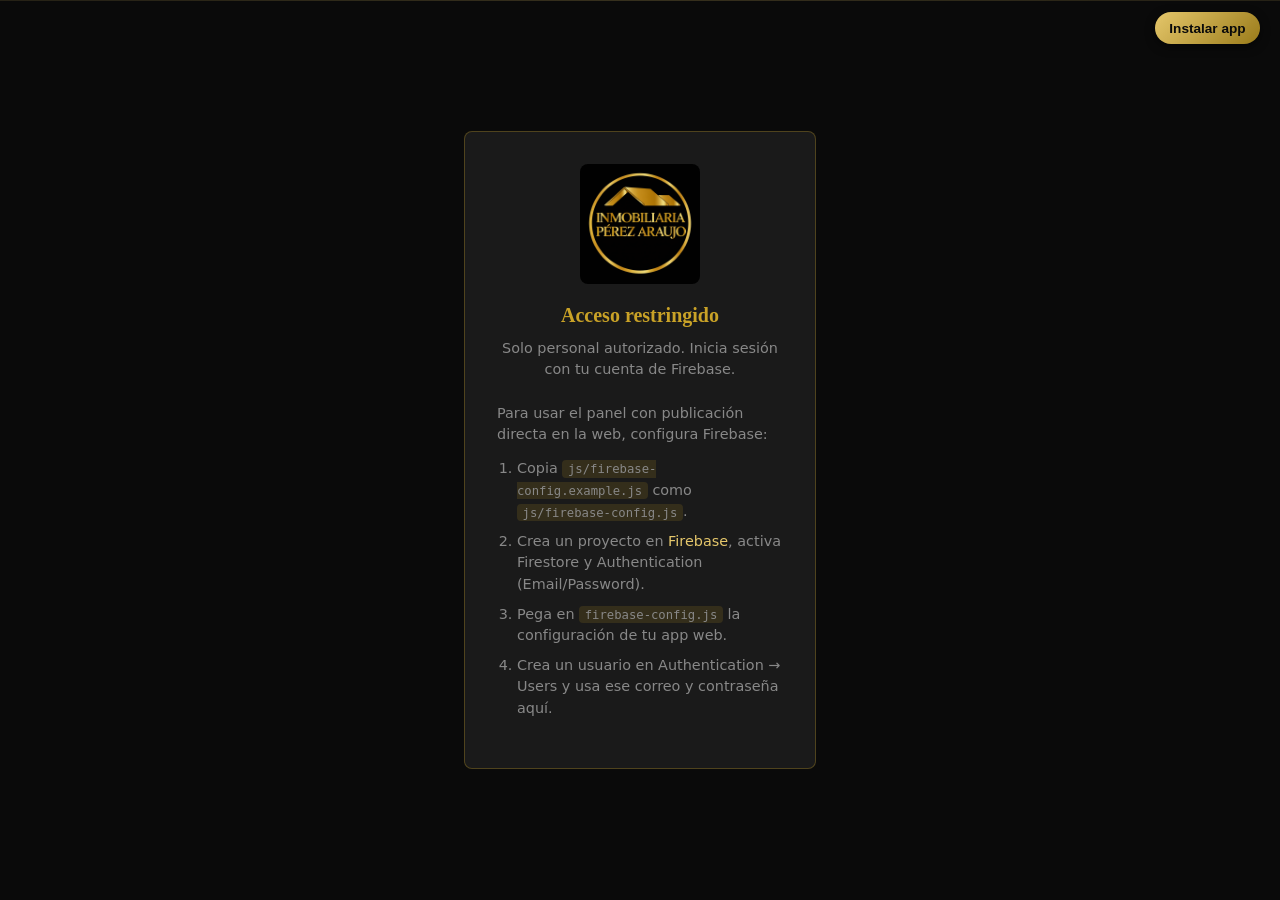
==== commit 62a413e8: "Commit 070326 5" ====
--- a/pnl-a8f3k2m9.html
+++ b/pnl-a8f3k2m9.html
@@ -1,182 +1,225 @@
-<!DOCTYPE html>
-<html lang="es">
-<head>
-  <meta charset="UTF-8">
-  <meta name="viewport" content="width=device-width, initial-scale=1, viewport-fit=cover">
-  <meta name="theme-color" content="#0a0a0a">
-  <meta name="robots" content="noindex, nofollow">
-  <meta name="apple-mobile-web-app-capable" content="yes">
-  <meta name="apple-mobile-web-app-status-bar-style" content="black-translucent">
-  <meta name="apple-mobile-web-app-title" content="Administrador">
-  <title>Panel | Inmobiliaria</title>
-  <link rel="icon" type="image/png" href="image/logo/PerezAraujoLogo.png">
-  <link rel="apple-touch-icon" href="image/logo/PerezAraujoLogo.png">
-  <link rel="manifest" href="manifest-admin.json">
-  <link rel="stylesheet" href="css/styles.css">
-  <link rel="stylesheet" href="css/admin.css">
-</head>
-<body class="admin-body">
-  <div id="admin-login" class="admin-login">
-    <div class="admin-login__box">
-      <img src="image/logo/PerezAraujoLogo.png" alt="" class="admin-login__logo" width="120" height="60">
-      <h1 class="admin-login__titulo">Acceso restringido</h1>
-      <p class="admin-login__texto">Solo personal autorizado. Inicia sesión con tu cuenta de Firebase.</p>
-
-      <div id="login-firebase-aviso" class="admin-login__aviso oculto">
-        <p>Para usar el panel con publicación directa en la web, configura Firebase:</p>
-        <ol class="admin-login__pasos">
-          <li>Copia <code>js/firebase-config.example.js</code> como <code>js/firebase-config.js</code>.</li>
-          <li>Crea un proyecto en <a href="https://console.firebase.google.com" target="_blank" rel="noopener">Firebase</a>, activa Firestore y Authentication (Email/Password).</li>
-          <li>Pega en <code>firebase-config.js</code> la configuración de tu app web.</li>
-          <li>Crea un usuario en Authentication → Users y usa ese correo y contraseña aquí.</li>
-        </ol>
-      </div>
-
-      <form id="form-login" class="admin-login__form oculto">
-        <label class="label" for="admin-email">Correo</label>
-        <input type="email" id="admin-email" class="input" placeholder="correo@ejemplo.com" required autocomplete="email">
-        <label class="label" for="admin-password">Contraseña</label>
-        <input type="password" id="admin-password" class="input" placeholder="Contraseña" required autocomplete="current-password">
-        <button type="submit" class="btn">Entrar</button>
-      </form>
-      <p id="login-error" class="admin-login__error oculto"></p>
-    </div>
-  </div>
-
-  <div id="admin-panel" class="admin-panel oculto">
-    <header class="admin-header">
-      <img src="image/logo/PerezAraujoLogo.png" alt="Pérez Araujo" class="admin-header__logo" width="100" height="50">
-      <div class="admin-header__links">
-        <a href="index.html" target="_blank" rel="noopener" class="btn btn--sec">Ver web</a>
-        <button type="button" id="admin-cerrar" class="btn btn--sec">Cerrar sesión</button>
-      </div>
-    </header>
-
-    <main class="admin-main">
-      <section class="admin-section">
-        <h2>Publicar nueva propiedad</h2>
-        <p class="admin-info">Los clientes envían el formulario por WhatsApp; tú subes aquí la información, imágenes y videos.</p>
-        <form id="form-nueva-propiedad" class="admin-form">
-          <label class="label" for="adm-titulo">Título *</label>
-          <input type="text" id="adm-titulo" name="titulo" class="input" placeholder="Ej: Casa 3 habitaciones con jardín" required>
-
-          <label class="label" for="adm-tipo">Tipo *</label>
-          <select id="adm-tipo" name="tipo" class="input" required>
-            <option value="">Seleccione</option>
-            <option value="venta">Venta</option>
-            <option value="arriendo">Arriendo</option>
-          </select>
-
-          <label class="checkbox-label admin-arriendo-por-dia-wrap oculto" id="adm-arriendo-por-dia-wrap">
-            <input type="checkbox" name="arriendo_por_dia" id="adm-arriendo-por-dia" value="1">
-            <span>Disponible por día (habitación, cabaña, apartamento temporal, etc.)</span>
-          </label>
-
-          <label class="label" id="adm-pais-label">País *</label>
-          <div class="filtro-pais-wrap admin-pais-wrap" id="adm-pais-wrap">
-            <input type="hidden" name="pais" id="adm-pais" value="Colombia">
-            <button type="button" class="filtro-pais-trigger input" id="adm-pais-trigger" aria-haspopup="listbox" aria-expanded="false">
-              <span class="filtro-pais-trigger-content" id="adm-pais-trigger-content">
-                <img src="https://flagcdn.com/co.svg" alt="" class="filtro-pais-flag" width="24" height="18" aria-hidden="true">
-                <span>Colombia</span>
-              </span>
-            </button>
-            <div class="filtro-pais-list oculto" id="adm-pais-list" role="listbox"></div>
-          </div>
-
-          <div class="admin-colombia-ubicacion" id="adm-colombia-ubicacion">
-            <label class="label" for="adm-departamento">Departamento *</label>
-            <select id="adm-departamento" name="departamento" class="input">
-              <option value="">Seleccione</option>
-            </select>
-            <label class="label" for="adm-municipio">Municipio *</label>
-            <select id="adm-municipio" name="municipio" class="input">
-              <option value="">Seleccione</option>
-            </select>
-          </div>
-
-          <label class="label" for="adm-precio">Precio</label>
-          <input type="text" id="adm-precio" name="precio" class="input" placeholder="Ej: $ 180.000.000 o $ 1.200.000 / mes">
-
-          <label class="label" for="adm-descripcion">Descripción *</label>
-          <textarea id="adm-descripcion" name="descripcion" class="input input-area" rows="3" placeholder="Breve descripción de la propiedad..." required></textarea>
-
-          <label class="label" for="adm-imagenes">URLs de imágenes</label>
-          <textarea id="adm-imagenes" name="imagenes" class="input input-area" rows="3" placeholder="Una URL por línea (Imgur, Google Photos, o «Copiar dirección de imagen» desde redes)."></textarea>
-          <p class="admin-hint">Una URL por línea. La primera es la imagen principal.</p>
-
-          <label class="label" for="adm-video">URL de video (YouTube)</label>
-          <input type="url" id="adm-video" name="video" class="input" placeholder="Ej: https://youtu.be/abc123">
-
-          <button type="submit" class="btn btn-enviar">Añadir propiedad</button>
-        </form>
-      </section>
-
-      <section class="admin-section">
-        <h2>Propiedades publicadas</h2>
-        <p class="admin-info">Con Firebase configurado, los cambios se ven en la web al instante. También puedes exportar a <code>js/datos.js</code> como respaldo.</p>
-        <div class="admin-actions">
-          <button type="button" id="btn-exportar" class="btn">Copiar datos para datos.js</button>
-        </div>
-        <div id="admin-listado" class="admin-listado"></div>
-        <div id="admin-exportar-box" class="admin-exportar oculto">
-          <label class="label">Contenido para pegar en js/datos.js</label>
-          <textarea id="admin-exportar-text" class="input input-area" rows="12" readonly></textarea>
-          <p class="admin-hint">Copia todo, abre js/datos.js y reemplaza todo el archivo. Guarda y actualiza la web.</p>
-        </div>
-      </section>
-    </main>
-  </div>
-
-  <button type="button" class="install-btn" id="admin-install-btn" aria-label="Instalar aplicación">Instalar app</button>
-
-  <script src="js/datos.js"></script>
-  <script src="js/colombia-data.js"></script>
-  <script src="js/PaisesBanderas-data.js"></script>
-  <!-- Firebase: opcional. Copia firebase-config.example.js a firebase-config.js y rellena tu proyecto. -->
-  <script src="js/firebase-config.js"></script>
-  <script src="https://www.gstatic.com/firebasejs/10.7.1/firebase-app-compat.js"></script>
-  <script src="https://www.gstatic.com/firebasejs/10.7.1/firebase-auth-compat.js"></script>
-  <script src="https://www.gstatic.com/firebasejs/10.7.1/firebase-firestore-compat.js"></script>
-  <script src="js/firebase-app.js"></script>
-  <script src="js/admin.js"></script>
-  <script>
-    (function () {
-      if ('serviceWorker' in navigator) {
-        window.addEventListener('load', function () {
-          navigator.serviceWorker.register('./sw.js').catch(function () {});
-        });
-      }
-
-      var adminInstallBtn = document.getElementById('admin-install-btn');
-      var deferredPrompt = null;
-      var isAndroid = /android/i.test(navigator.userAgent || '');
-
-      window.addEventListener('beforeinstallprompt', function (e) {
-        e.preventDefault();
-        deferredPrompt = e;
-        if (adminInstallBtn) adminInstallBtn.style.display = '';
-      });
-
-      if (adminInstallBtn) {
-        if (!isAndroid) adminInstallBtn.style.display = 'none';
-        else if (!deferredPrompt) adminInstallBtn.style.display = '';
-        adminInstallBtn.addEventListener('click', function () {
-          if (deferredPrompt) {
-            adminInstallBtn.disabled = true;
-            deferredPrompt.prompt();
-            deferredPrompt.userChoice.then(function () {
-              deferredPrompt = null;
-              adminInstallBtn.disabled = false;
-            }).catch(function () {
-              adminInstallBtn.disabled = false;
-            });
-          } else {
-            window.alert('Para instalar: menú del navegador → Añadir a pantalla de inicio');
-          }
-        });
-      }
-    })();
-  </script>
-</body>
-</html>
+<!DOCTYPE html>
+<html lang="es">
+<head>
+  <meta charset="UTF-8">
+  <meta name="viewport" content="width=device-width, initial-scale=1, viewport-fit=cover">
+  <meta name="theme-color" content="#0a0a0a">
+  <meta name="robots" content="noindex, nofollow">
+  <meta name="apple-mobile-web-app-capable" content="yes">
+  <meta name="apple-mobile-web-app-status-bar-style" content="black-translucent">
+  <meta name="apple-mobile-web-app-title" content="Administrador">
+  <title>Panel | Inmobiliaria</title>
+  <link rel="icon" type="image/png" href="image/logo/PerezAraujoLogo.png">
+  <link rel="apple-touch-icon" href="image/logo/PerezAraujoLogo.png">
+  <link rel="manifest" href="manifest-admin.json">
+  <link rel="stylesheet" href="css/styles.css">
+  <link rel="stylesheet" href="css/admin.css">
+</head>
+<body class="admin-body">
+  <div id="admin-login" class="admin-login">
+    <div class="admin-login__box">
+      <img src="image/logo/PerezAraujoLogo.png" alt="" class="admin-login__logo" width="120" height="60">
+      <h1 class="admin-login__titulo">Acceso restringido</h1>
+      <p class="admin-login__texto">Solo personal autorizado. Inicia sesión con tu cuenta de Firebase.</p>
+
+      <div id="login-firebase-aviso" class="admin-login__aviso oculto">
+        <p>Para usar el panel con publicación directa en la web, configura Firebase:</p>
+        <ol class="admin-login__pasos">
+          <li>Copia <code>js/firebase-config.example.js</code> como <code>js/firebase-config.js</code>.</li>
+          <li>Crea un proyecto en <a href="https://console.firebase.google.com" target="_blank" rel="noopener">Firebase</a>, activa Firestore y Authentication (Email/Password).</li>
+          <li>Pega en <code>firebase-config.js</code> la configuración de tu app web.</li>
+          <li>Crea un usuario en Authentication → Users y usa ese correo y contraseña aquí.</li>
+        </ol>
+      </div>
+
+      <form id="form-login" class="admin-login__form oculto">
+        <label class="label" for="admin-email">Correo</label>
+        <input type="email" id="admin-email" class="input" placeholder="correo@ejemplo.com" required autocomplete="email">
+        <label class="label" for="admin-password">Contraseña</label>
+        <div class="admin-login__password-wrap">
+          <input type="password" id="admin-password" class="input" placeholder="Contraseña" required autocomplete="current-password">
+          <button type="button" class="admin-login__password-toggle" id="admin-password-toggle" aria-label="Mostrar contraseña" title="Mostrar contraseña">
+            <svg class="admin-login__password-icon admin-login__password-icon--show" xmlns="http://www.w3.org/2000/svg" width="22" height="22" viewBox="0 0 24 24" fill="none" stroke="currentColor" stroke-width="2" aria-hidden="true"><path d="M1 12s4-8 11-8 11 8 11 8-4 8-11 8-11-8-11-8z"/><circle cx="12" cy="12" r="3"/></svg>
+            <svg class="admin-login__password-icon admin-login__password-icon--hide oculto" xmlns="http://www.w3.org/2000/svg" width="22" height="22" viewBox="0 0 24 24" fill="none" stroke="currentColor" stroke-width="2" aria-hidden="true"><path d="M17.94 17.94A10.07 10.07 0 0 1 12 20c-7 0-11-8-11-8a18.45 18.45 0 0 1 5.06-5.94M9.9 4.24A9.12 9.12 0 0 1 12 4c7 0 11 8 11 8a18.5 18.5 0 0 1-2.16 3.19m-6.72-1.07a3 3 0 1 1-4.24-4.24"/><line x1="1" y1="1" x2="23" y2="23"/></svg>
+          </button>
+        </div>
+        <button type="submit" class="btn">Entrar</button>
+      </form>
+      <p id="login-error" class="admin-login__error oculto"></p>
+    </div>
+  </div>
+
+  <div id="admin-panel" class="admin-panel oculto">
+    <header class="admin-header">
+      <img src="image/logo/PerezAraujoLogo.png" alt="Pérez Araujo" class="admin-header__logo" width="100" height="50">
+      <div class="admin-header__links">
+        <a href="index.html" target="_blank" rel="noopener" class="btn btn--sec">Ver web</a>
+        <button type="button" id="admin-cerrar" class="btn btn--sec">Cerrar sesión</button>
+      </div>
+    </header>
+
+    <main class="admin-main">
+      <section class="admin-section">
+        <h2>Publicar nueva propiedad</h2>
+        <p class="admin-info">Los clientes envían el formulario por WhatsApp; tú subes aquí la información, imágenes y videos.</p>
+        <form id="form-nueva-propiedad" class="admin-form">
+          <label class="label" for="adm-titulo">Título *</label>
+          <input type="text" id="adm-titulo" name="titulo" class="input" placeholder="Ej: Casa 3 habitaciones con jardín" required>
+
+          <label class="label" for="adm-tipo">Tipo *</label>
+          <select id="adm-tipo" name="tipo" class="input" required>
+            <option value="">Seleccione</option>
+            <option value="venta">Venta</option>
+            <option value="arriendo">Arriendo</option>
+          </select>
+
+          <label class="checkbox-label admin-arriendo-por-dia-wrap oculto" id="adm-arriendo-por-dia-wrap">
+            <input type="checkbox" name="arriendo_por_dia" id="adm-arriendo-por-dia" value="1">
+            <span>Disponible por día (habitación, cabaña, apartamento temporal, etc.)</span>
+          </label>
+
+          <label class="label" id="adm-pais-label">País *</label>
+          <div class="filtro-pais-wrap admin-pais-wrap" id="adm-pais-wrap">
+            <input type="hidden" name="pais" id="adm-pais" value="Colombia">
+            <button type="button" class="filtro-pais-trigger input" id="adm-pais-trigger" aria-haspopup="listbox" aria-expanded="false">
+              <span class="filtro-pais-trigger-content" id="adm-pais-trigger-content">
+                <img src="https://flagcdn.com/co.svg" alt="" class="filtro-pais-flag" width="24" height="18" aria-hidden="true">
+                <span>Colombia</span>
+              </span>
+            </button>
+            <div class="filtro-pais-list oculto" id="adm-pais-list" role="listbox"></div>
+          </div>
+
+          <div class="admin-colombia-ubicacion" id="adm-colombia-ubicacion">
+            <label class="label" for="adm-departamento">Departamento *</label>
+            <select id="adm-departamento" name="departamento" class="input">
+              <option value="">Seleccione</option>
+            </select>
+            <label class="label" for="adm-municipio">Municipio *</label>
+            <select id="adm-municipio" name="municipio" class="input">
+              <option value="">Seleccione</option>
+            </select>
+          </div>
+
+          <label class="label" for="adm-precio">Precio</label>
+          <input type="text" id="adm-precio" name="precio" class="input" placeholder="Ej: $ 180.000.000 o $ 1.200.000 / mes">
+
+          <label class="label" for="adm-descripcion">Descripción *</label>
+          <textarea id="adm-descripcion" name="descripcion" class="input input-area" rows="3" placeholder="Breve descripción de la propiedad..." required></textarea>
+
+          <label class="label" for="adm-imagenes">URLs de imágenes</label>
+          <textarea id="adm-imagenes" name="imagenes" class="input input-area" rows="3" placeholder="Una URL por línea (Imgur, enlace directo de imagen, etc.)."></textarea>
+          <p class="admin-hint">Una URL por línea. La primera es la imagen principal. Puedes pegar el enlace normal de <strong>Google Drive</strong> (Compartir → copiar enlace); la web lo convertirá para que se vea. Si aun así no carga, usa el formato directo: <code>https://drive.google.com/uc?export=view&amp;id=ID</code> (el ID está en el enlace: drive.google.com/file/d/<strong>ID</strong>/view).</p>
+
+          <label class="label" for="adm-video">URL de video (YouTube)</label>
+          <input type="url" id="adm-video" name="video" class="input" placeholder="Ej: https://youtu.be/abc123">
+
+          <button type="submit" class="btn btn-enviar" id="adm-btn-submit">Añadir propiedad</button>
+          <button type="button" class="btn btn--sec oculto" id="adm-btn-cancelar-edicion">Cancelar</button>
+        </form>
+      </section>
+
+      <section class="admin-section">
+        <h2>Propiedades publicadas</h2>
+        <p class="admin-info">Con Firebase configurado, los cambios se ven en la web al instante. También puedes exportar a <code>js/datos.js</code> como respaldo.</p>
+        <div class="admin-actions">
+          <button type="button" id="btn-exportar" class="btn">Copiar datos para datos.js</button>
+        </div>
+        <div id="admin-listado" class="admin-listado"></div>
+        <div id="admin-exportar-box" class="admin-exportar oculto">
+          <label class="label">Contenido para pegar en js/datos.js</label>
+          <textarea id="admin-exportar-text" class="input input-area" rows="12" readonly></textarea>
+          <p class="admin-hint">Copia todo, abre js/datos.js y reemplaza todo el archivo. Guarda y actualiza la web.</p>
+        </div>
+      </section>
+    </main>
+  </div>
+
+  <div class="ios-install-banner admin-ios-banner" id="admin-ios-banner" aria-hidden="true">
+    <div class="ios-install-banner__content">
+      <p class="ios-install-banner__title">Para instalar el panel de administración en tu iPhone:</p>
+      <ol class="ios-install-banner__steps">
+        <li>Toca el botón <span aria-hidden="true">Compartir ⬆️</span> en Safari.</li>
+        <li>Elige <strong>Añadir a pantalla de inicio</strong>.</li>
+        <li>Confirma tocando <strong>Añadir</strong>.</li>
+      </ol>
+    </div>
+    <button type="button" class="ios-install-banner__close" id="admin-ios-banner-close" aria-label="Cerrar">Cerrar</button>
+  </div>
+
+  <button type="button" class="install-btn" id="admin-install-btn" aria-label="Instalar aplicación">Instalar app</button>
+
+  <script src="js/datos.js"></script>
+  <script src="js/colombia-data.js"></script>
+  <script src="js/PaisesBanderas-data.js"></script>
+  <!-- Firebase: opcional. Copia firebase-config.example.js a firebase-config.js y rellena tu proyecto. -->
+  <script src="js/firebase-config.js"></script>
+  <script src="https://www.gstatic.com/firebasejs/10.7.1/firebase-app-compat.js"></script>
+  <script src="https://www.gstatic.com/firebasejs/10.7.1/firebase-auth-compat.js"></script>
+  <script src="https://www.gstatic.com/firebasejs/10.7.1/firebase-firestore-compat.js"></script>
+  <script src="js/firebase-app.js"></script>
+  <script src="js/admin.js"></script>
+  <script>
+    (function () {
+      if ('serviceWorker' in navigator) {
+        window.addEventListener('load', function () {
+          navigator.serviceWorker.register('./sw.js').catch(function () {});
+        });
+      }
+
+      var adminInstallBtn = document.getElementById('admin-install-btn');
+      var iosBanner = document.getElementById('admin-ios-banner');
+      var iosBannerClose = document.getElementById('admin-ios-banner-close');
+      var deferredPrompt = null;
+      var isIos = /iphone|ipad|ipod/i.test(navigator.userAgent || '');
+      var isStandalone = window.matchMedia('(display-mode: standalone)').matches || window.navigator.standalone === true;
+
+      function hideIosBanner() {
+        if (iosBanner) {
+          iosBanner.classList.remove('ios-install-banner--show');
+          iosBanner.setAttribute('aria-hidden', 'true');
+        }
+      }
+
+      if (isStandalone) {
+        if (adminInstallBtn) adminInstallBtn.style.display = 'none';
+        hideIosBanner();
+      } else {
+        if (isIos) {
+          if (adminInstallBtn) adminInstallBtn.style.display = 'none';
+          if (iosBanner) {
+            iosBanner.classList.add('ios-install-banner--show');
+            iosBanner.setAttribute('aria-hidden', 'false');
+          }
+          if (iosBannerClose) iosBannerClose.addEventListener('click', hideIosBanner);
+        } else {
+          if (iosBanner) hideIosBanner();
+          if (adminInstallBtn) {
+            adminInstallBtn.style.display = '';
+            adminInstallBtn.addEventListener('click', function () {
+              if (deferredPrompt) {
+                adminInstallBtn.disabled = true;
+                deferredPrompt.prompt();
+                deferredPrompt.userChoice.then(function () {
+                  deferredPrompt = null;
+                  adminInstallBtn.disabled = false;
+                }).catch(function () {
+                  adminInstallBtn.disabled = false;
+                });
+              } else {
+                window.alert('Para instalar: menú del navegador (⋮) → Añadir a pantalla de inicio');
+              }
+            });
+          }
+        }
+      }
+
+      window.addEventListener('beforeinstallprompt', function (e) {
+        e.preventDefault();
+        deferredPrompt = e;
+        if (adminInstallBtn && !isStandalone && !isIos) adminInstallBtn.style.display = '';
+      });
+    })();
+  </script>
+</body>
+</html>
--- a/css/styles.css
+++ b/css/styles.css
@@ -460,6 +460,30 @@
 .tarjeta .btn {
   width: 100%;
 }
+.tarjeta-ver-mas {
+  display: block;
+  width: 100%;
+  text-align: center;
+  margin-bottom: 0.5rem;
+  background: transparent;
+  color: var(--dorado);
+  border: 1px solid rgba(201, 162, 39, 0.5);
+  min-height: var(--touch-min);
+  padding: 0.75rem 1.25rem;
+  font-size: 1rem;
+  font-weight: 600;
+  font-family: inherit;
+  border-radius: var(--radio);
+  cursor: pointer;
+  text-decoration: none;
+}
+.tarjeta-ver-mas:hover,
+.tarjeta-ver-mas:focus-visible {
+  background: rgba(201, 162, 39, 0.15);
+  color: var(--dorado-claro);
+  border-color: var(--dorado);
+  text-decoration: none;
+}
 
 .tarjeta-por-dia {
   margin-top: 0.75rem;
@@ -510,6 +534,14 @@
 .main-detalle {
   max-width: 720px;
   margin: 0 auto;
+  padding-left: 0.5rem;
+  padding-right: 0.5rem;
+  box-sizing: border-box;
+}
+.main-detalle *,
+.main-detalle *::before,
+.main-detalle *::after {
+  box-sizing: border-box;
 }
 .detalle-cargando,
 .detalle-no-encontrado {
@@ -522,6 +554,8 @@
 }
 .detalle-wrap {
   padding-bottom: 2rem;
+  max-width: 100%;
+  overflow-x: hidden;
 }
 .detalle-volver {
   display: inline-block;
@@ -534,17 +568,34 @@
   overflow: hidden;
   background: var(--negro-suave);
   border: 1px solid rgba(201, 162, 39, 0.25);
+  max-width: 100%;
 }
 .detalle-galeria__principal {
   position: relative;
-  aspect-ratio: 16/10;
+  aspect-ratio: 4 / 3;
+  min-height: 40vh;
+  max-height: 320px;
   background: var(--negro);
 }
 .detalle-galeria__img {
   width: 100%;
   height: 100%;
-  object-fit: cover;
-  display: block;
+  object-fit: contain;
+  display: block;
+  cursor: pointer;
+}
+.detalle-galeria__principal::after {
+  content: 'Toca para ampliar';
+  position: absolute;
+  top: 0.5rem;
+  left: 50%;
+  transform: translateX(-50%);
+  font-size: 0.75rem;
+  color: rgba(255, 255, 255, 0.9);
+  background: rgba(0, 0, 0, 0.5);
+  padding: 0.25rem 0.5rem;
+  border-radius: 4px;
+  pointer-events: none;
 }
 .detalle-galeria__placeholder {
   width: 100%;
@@ -613,6 +664,7 @@
 }
 .detalle-info {
   padding: 0 0.25rem;
+  max-width: 100%;
 }
 .detalle-tipo {
   font-size: 0.75rem;
@@ -624,9 +676,10 @@
 }
 .detalle-titulo {
   font-family: 'Libre Baskerville', serif;
-  font-size: 1.5rem;
+  font-size: 1.35rem;
   color: var(--blanco);
   margin: 0 0 0.5rem;
+  word-wrap: break-word;
 }
 .detalle-ubicacion {
   font-size: 1rem;
@@ -658,7 +711,10 @@
 .detalle-video__wrap {
   position: relative;
   width: 100%;
+  max-width: 100%;
   aspect-ratio: 16 / 9;
+  min-height: 180px;
+  max-height: 320px;
   border-radius: var(--radio);
   overflow: hidden;
   background: var(--negro-suave);
@@ -675,6 +731,89 @@
   margin-top: 0.5rem;
   width: 100%;
   max-width: 20rem;
+}
+
+/* Lightbox: imagen a pantalla completa en detalle */
+.detalle-lightbox {
+  position: fixed;
+  inset: 0;
+  z-index: 100;
+  background: rgba(0, 0, 0, 0.95);
+  display: flex;
+  align-items: center;
+  justify-content: center;
+  padding: 1rem;
+  box-sizing: border-box;
+}
+.detalle-lightbox.oculto {
+  display: none !important;
+}
+.detalle-lightbox__img {
+  max-width: 100%;
+  max-height: 100%;
+  width: auto;
+  height: auto;
+  object-fit: contain;
+}
+.detalle-lightbox__cerrar {
+  position: absolute;
+  top: 1rem;
+  right: 1rem;
+  width: 48px;
+  height: 48px;
+  border: none;
+  border-radius: 50%;
+  background: rgba(255, 255, 255, 0.2);
+  color: var(--blanco);
+  font-size: 1.5rem;
+  cursor: pointer;
+  display: flex;
+  align-items: center;
+  justify-content: center;
+  padding: 0;
+  line-height: 1;
+}
+.detalle-lightbox__cerrar:hover,
+.detalle-lightbox__cerrar:focus {
+  background: var(--dorado);
+  color: var(--negro);
+  outline: none;
+}
+.detalle-lightbox__prev,
+.detalle-lightbox__next {
+  position: absolute;
+  top: 50%;
+  transform: translateY(-50%);
+  width: 48px;
+  height: 48px;
+  border: none;
+  border-radius: 50%;
+  background: rgba(255, 255, 255, 0.2);
+  color: var(--blanco);
+  font-size: 1.75rem;
+  cursor: pointer;
+  display: flex;
+  align-items: center;
+  justify-content: center;
+  padding: 0;
+}
+.detalle-lightbox__prev:hover,
+.detalle-lightbox__next:hover,
+.detalle-lightbox__prev:focus,
+.detalle-lightbox__next:focus {
+  background: var(--dorado);
+  color: var(--negro);
+  outline: none;
+}
+.detalle-lightbox__prev {
+  left: 0.5rem;
+}
+.detalle-lightbox__next {
+  right: 0.5rem;
+}
+.detalle-lightbox__prev.oculto,
+.detalle-lightbox__next.oculto {
+  display: none !important;
 }
 
 /* Quiénes somos */
@@ -951,3 +1090,16 @@
     grid-template-columns: repeat(3, 1fr);
   }
 }
+
+/* Detalle: en pantallas grandes la galería no tan alta */
+@media (min-width: 600px) {
+  .detalle-galeria__principal {
+    aspect-ratio: 16 / 10;
+    min-height: 0;
+    max-height: 480px;
+  }
+  .detalle-video__wrap {
+    min-height: 0;
+    max-height: 450px;
+  }
+}
--- a/css/admin.css
+++ b/css/admin.css
@@ -1,261 +1,299 @@
-/* Panel administrador - no enlazado desde la web */
-
-.admin-body {
-  background: var(--negro);
-  min-height: 100vh;
-}
-
-.admin-login {
-  display: flex;
-  align-items: center;
-  justify-content: center;
-  min-height: 100vh;
-  padding: 1.5rem;
-}
-.admin-login__box {
-  max-width: 22rem;
-  width: 100%;
-  background: var(--negro-suave);
-  border: 1px solid rgba(201, 162, 39, 0.3);
-  border-radius: var(--radio);
-  padding: 2rem;
-  text-align: center;
-}
-.admin-login__logo {
-  display: block;
-  margin-left: auto;
-  margin-right: auto;
-  margin-bottom: 1rem;
-  opacity: 0.95;
-  border-radius: var(--radio);
-}
-.admin-login__titulo {
-  font-family: 'Libre Baskerville', serif;
-  font-size: 1.25rem;
-  color: var(--dorado);
-  margin: 0 0 0.5rem;
-}
-.admin-login__texto {
-  font-size: 0.9rem;
-  color: var(--gris);
-  margin: 0 0 1.5rem;
-  line-height: 1.4;
-}
-.admin-login__form .label {
-  text-align: left;
-}
-.admin-login__form .input {
-  margin-bottom: 0.75rem;
-}
-.admin-login__form .btn {
-  width: 100%;
-  margin-top: 0.5rem;
-}
-.admin-login__error {
-  color: #e74c3c;
-  font-size: 0.9rem;
-  margin-top: 1rem;
-}
-.admin-login__aviso {
-  text-align: left;
-  font-size: 0.9rem;
-  color: var(--gris);
-  line-height: 1.5;
-  margin: 0 0 1rem;
-}
-.admin-login__aviso p {
-  margin: 0 0 0.75rem;
-}
-.admin-login__pasos {
-  margin: 0 0 0 1.25rem;
-  padding: 0;
-}
-.admin-login__pasos li {
-  margin-bottom: 0.5rem;
-}
-.admin-login__aviso code {
-  background: rgba(201, 162, 39, 0.15);
-  padding: 0.1rem 0.35rem;
-  border-radius: 4px;
-  font-size: 0.85em;
-}
-.admin-login__aviso a {
-  color: var(--dorado-claro);
-}
-.admin-login__form.oculto {
-  display: none;
-}
-.admin-login__aviso.oculto {
-  display: none;
-}
-
-.admin-panel {
-  max-width: 50rem;
-  margin: 0 auto;
-  padding-bottom: 3rem;
-}
-.admin-header {
-  display: flex;
-  align-items: center;
-  justify-content: space-between;
-  padding: 1rem 1.5rem;
-  background: var(--negro-suave);
-  border-bottom: 1px solid rgba(201, 162, 39, 0.2);
-}
-.admin-header__logo {
-  height: 40px;
-  width: auto;
-}
-.admin-header__links {
-  display: flex;
-  gap: 0.75rem;
-}
-.admin-header__links .btn {
-  padding: 0.5rem 1rem;
-  font-size: 0.9rem;
-}
-
-.admin-main {
-  padding: 1.5rem;
-}
-.admin-section {
-  margin-bottom: 2rem;
-}
-.admin-section h2 {
-  font-family: 'Libre Baskerville', serif;
-  font-size: 1.2rem;
-  color: var(--dorado);
-  margin: 0 0 0.75rem;
-}
-.admin-info {
-  font-size: 0.9rem;
-  color: var(--gris);
-  margin: 0 0 1rem;
-  line-height: 1.4;
-}
-.admin-info code {
-  background: rgba(201, 162, 39, 0.15);
-  padding: 0.15rem 0.4rem;
-  border-radius: 4px;
-  font-size: 0.85em;
-}
-.admin-form .label {
-  margin-top: 0.5rem;
-}
-.admin-form .label:first-of-type {
-  margin-top: 0;
-}
-.admin-form .input,
-.admin-form .input-area {
-  margin-bottom: 0.5rem;
-}
-.admin-form .btn-enviar {
-  margin-top: 1rem;
-}
-.admin-hint {
-  font-size: 0.8rem;
-  color: var(--gris);
-  margin: -0.25rem 0 0.5rem;
-}
-.admin-pais-wrap {
-  margin-bottom: 0.5rem;
-}
-.admin-colombia-ubicacion.oculto {
-  display: none;
-}
-
-.admin-actions {
-  margin-bottom: 1rem;
-}
-.admin-listado {
-  display: flex;
-  flex-direction: column;
-  gap: 0.75rem;
-}
-.admin-item {
-  display: flex;
-  align-items: center;
-  gap: 1rem;
-  padding: 0.75rem;
-  background: var(--negro-suave);
-  border: 1px solid rgba(201, 162, 39, 0.2);
-  border-radius: var(--radio);
-  flex-wrap: wrap;
-}
-.admin-item__preview {
-  width: 80px;
-  height: 56px;
-  border-radius: 4px;
-  overflow: hidden;
-  background: rgba(0,0,0,0.3);
-  flex-shrink: 0;
-}
-.admin-item__img {
-  width: 100%;
-  height: 100%;
-  object-fit: cover;
-}
-.admin-item__sin-img {
-  display: flex;
-  align-items: center;
-  justify-content: center;
-  width: 100%;
-  height: 100%;
-  font-size: 0.7rem;
-  color: var(--gris);
-}
-.admin-item__info {
-  flex: 1;
-  min-width: 0;
-  font-size: 0.9rem;
-  color: var(--blanco);
-}
-.admin-item__info strong {
-  display: block;
-  margin-bottom: 0.25rem;
-}
-.admin-item__video {
-  font-size: 0.8rem;
-  color: var(--dorado);
-}
-.admin-item__por-dia {
-  font-size: 0.75rem;
-  color: var(--gris);
-  font-weight: normal;
-}
-.admin-item__del {
-  flex-shrink: 0;
-  padding: 0.4rem 0.75rem;
-  font-size: 0.85rem;
-  background: rgba(231, 76, 60, 0.2);
-  color: #e74c3c;
-  border: 1px solid rgba(231, 76, 60, 0.4);
-}
-.admin-item__del:hover {
-  background: rgba(231, 76, 60, 0.35);
-}
-.admin-vacio {
-  color: var(--gris);
-  font-size: 0.95rem;
-  padding: 1rem 0;
-}
-.admin-exportar {
-  margin-top: 1rem;
-}
-.admin-exportar .input-area {
-  font-family: monospace;
-  font-size: 0.8rem;
-  margin-top: 0.5rem;
-}
-
-.btn--sec {
-  background: transparent;
-  border: 1px solid rgba(201, 162, 39, 0.5);
-  color: var(--dorado-claro);
-}
-.btn--sec:hover {
-  background: rgba(201, 162, 39, 0.15);
-}
-.btn--danger:hover {
-  background: rgba(231, 76, 60, 0.35);
-}
+/* Panel administrador - no enlazado desde la web */
+
+.admin-body {
+  background: var(--negro);
+  min-height: 100vh;
+}
+
+.admin-login {
+  display: flex;
+  align-items: center;
+  justify-content: center;
+  min-height: 100vh;
+  padding: 1.5rem;
+}
+.admin-login__box {
+  max-width: 22rem;
+  width: 100%;
+  background: var(--negro-suave);
+  border: 1px solid rgba(201, 162, 39, 0.3);
+  border-radius: var(--radio);
+  padding: 2rem;
+  text-align: center;
+}
+.admin-login__logo {
+  display: block;
+  margin-left: auto;
+  margin-right: auto;
+  margin-bottom: 1rem;
+  opacity: 0.95;
+  border-radius: var(--radio);
+}
+.admin-login__titulo {
+  font-family: 'Libre Baskerville', serif;
+  font-size: 1.25rem;
+  color: var(--dorado);
+  margin: 0 0 0.5rem;
+}
+.admin-login__texto {
+  font-size: 0.9rem;
+  color: var(--gris);
+  margin: 0 0 1.5rem;
+  line-height: 1.4;
+}
+.admin-login__form .label {
+  text-align: left;
+}
+.admin-login__form .input {
+  margin-bottom: 0.75rem;
+}
+.admin-login__password-wrap {
+  position: relative;
+  margin-bottom: 0.75rem;
+}
+.admin-login__password-wrap .input {
+  margin-bottom: 0;
+  padding-right: 2.75rem;
+}
+.admin-login__password-toggle {
+  position: absolute;
+  right: 0.5rem;
+  top: 50%;
+  transform: translateY(-50%);
+  width: 40px;
+  height: 40px;
+  padding: 0;
+  border: none;
+  background: transparent;
+  color: var(--gris);
+  cursor: pointer;
+  display: flex;
+  align-items: center;
+  justify-content: center;
+  border-radius: 4px;
+}
+.admin-login__password-toggle:hover,
+.admin-login__password-toggle:focus {
+  color: var(--dorado-claro);
+  outline: none;
+}
+.admin-login__password-icon--hide.oculto,
+.admin-login__password-icon--show.oculto {
+  display: none !important;
+}
+.admin-login__form .btn {
+  width: 100%;
+  margin-top: 0.5rem;
+}
+.admin-login__error {
+  color: #e74c3c;
+  font-size: 0.9rem;
+  margin-top: 1rem;
+}
+.admin-login__aviso {
+  text-align: left;
+  font-size: 0.9rem;
+  color: var(--gris);
+  line-height: 1.5;
+  margin: 0 0 1rem;
+}
+.admin-login__aviso p {
+  margin: 0 0 0.75rem;
+}
+.admin-login__pasos {
+  margin: 0 0 0 1.25rem;
+  padding: 0;
+}
+.admin-login__pasos li {
+  margin-bottom: 0.5rem;
+}
+.admin-login__aviso code {
+  background: rgba(201, 162, 39, 0.15);
+  padding: 0.1rem 0.35rem;
+  border-radius: 4px;
+  font-size: 0.85em;
+}
+.admin-login__aviso a {
+  color: var(--dorado-claro);
+}
+.admin-login__form.oculto {
+  display: none;
+}
+.admin-login__aviso.oculto {
+  display: none;
+}
+
+.admin-panel {
+  max-width: 50rem;
+  margin: 0 auto;
+  padding-bottom: 3rem;
+}
+.admin-header {
+  display: flex;
+  align-items: center;
+  justify-content: space-between;
+  padding: 1rem 1.5rem;
+  background: var(--negro-suave);
+  border-bottom: 1px solid rgba(201, 162, 39, 0.2);
+}
+.admin-header__logo {
+  height: 40px;
+  width: auto;
+}
+.admin-header__links {
+  display: flex;
+  gap: 0.75rem;
+}
+.admin-header__links .btn {
+  padding: 0.5rem 1rem;
+  font-size: 0.9rem;
+}
+
+.admin-main {
+  padding: 1.5rem;
+}
+.admin-section {
+  margin-bottom: 2rem;
+}
+.admin-section h2 {
+  font-family: 'Libre Baskerville', serif;
+  font-size: 1.2rem;
+  color: var(--dorado);
+  margin: 0 0 0.75rem;
+}
+.admin-info {
+  font-size: 0.9rem;
+  color: var(--gris);
+  margin: 0 0 1rem;
+  line-height: 1.4;
+}
+.admin-info code {
+  background: rgba(201, 162, 39, 0.15);
+  padding: 0.15rem 0.4rem;
+  border-radius: 4px;
+  font-size: 0.85em;
+}
+.admin-form .label {
+  margin-top: 0.5rem;
+}
+.admin-form .label:first-of-type {
+  margin-top: 0;
+}
+.admin-form .input,
+.admin-form .input-area {
+  margin-bottom: 0.5rem;
+}
+.admin-form .btn-enviar {
+  margin-top: 1rem;
+}
+.admin-hint {
+  font-size: 0.8rem;
+  color: var(--gris);
+  margin: -0.25rem 0 0.5rem;
+}
+.admin-pais-wrap {
+  margin-bottom: 0.5rem;
+}
+.admin-colombia-ubicacion.oculto {
+  display: none;
+}
+
+.admin-actions {
+  margin-bottom: 1rem;
+}
+.admin-listado {
+  display: flex;
+  flex-direction: column;
+  gap: 0.75rem;
+}
+.admin-item {
+  display: flex;
+  align-items: center;
+  gap: 1rem;
+  padding: 0.75rem;
+  background: var(--negro-suave);
+  border: 1px solid rgba(201, 162, 39, 0.2);
+  border-radius: var(--radio);
+  flex-wrap: wrap;
+}
+.admin-item__preview {
+  width: 80px;
+  height: 56px;
+  border-radius: 4px;
+  overflow: hidden;
+  background: rgba(0,0,0,0.3);
+  flex-shrink: 0;
+}
+.admin-item__img {
+  width: 100%;
+  height: 100%;
+  object-fit: cover;
+}
+.admin-item__sin-img {
+  display: flex;
+  align-items: center;
+  justify-content: center;
+  width: 100%;
+  height: 100%;
+  font-size: 0.7rem;
+  color: var(--gris);
+}
+.admin-item__info {
+  flex: 1;
+  min-width: 0;
+  font-size: 0.9rem;
+  color: var(--blanco);
+}
+.admin-item__info strong {
+  display: block;
+  margin-bottom: 0.25rem;
+}
+.admin-item__video {
+  font-size: 0.8rem;
+  color: var(--dorado);
+}
+.admin-item__por-dia {
+  font-size: 0.75rem;
+  color: var(--gris);
+  font-weight: normal;
+}
+.admin-item__edit {
+  flex-shrink: 0;
+  margin-right: 0.35rem;
+}
+.admin-item__del {
+  flex-shrink: 0;
+  padding: 0.4rem 0.75rem;
+  font-size: 0.85rem;
+  background: rgba(231, 76, 60, 0.2);
+  color: #e74c3c;
+  border: 1px solid rgba(231, 76, 60, 0.4);
+}
+.admin-item__del:hover {
+  background: rgba(231, 76, 60, 0.35);
+}
+.admin-vacio {
+  color: var(--gris);
+  font-size: 0.95rem;
+  padding: 1rem 0;
+}
+.admin-exportar {
+  margin-top: 1rem;
+}
+.admin-exportar .input-area {
+  font-family: monospace;
+  font-size: 0.8rem;
+  margin-top: 0.5rem;
+}
+
+.btn--sec {
+  background: transparent;
+  border: 1px solid rgba(201, 162, 39, 0.5);
+  color: var(--dorado-claro);
+}
+.btn--sec:hover {
+  background: rgba(201, 162, 39, 0.15);
+}
+.btn--danger:hover {
+  background: rgba(231, 76, 60, 0.35);
+}
